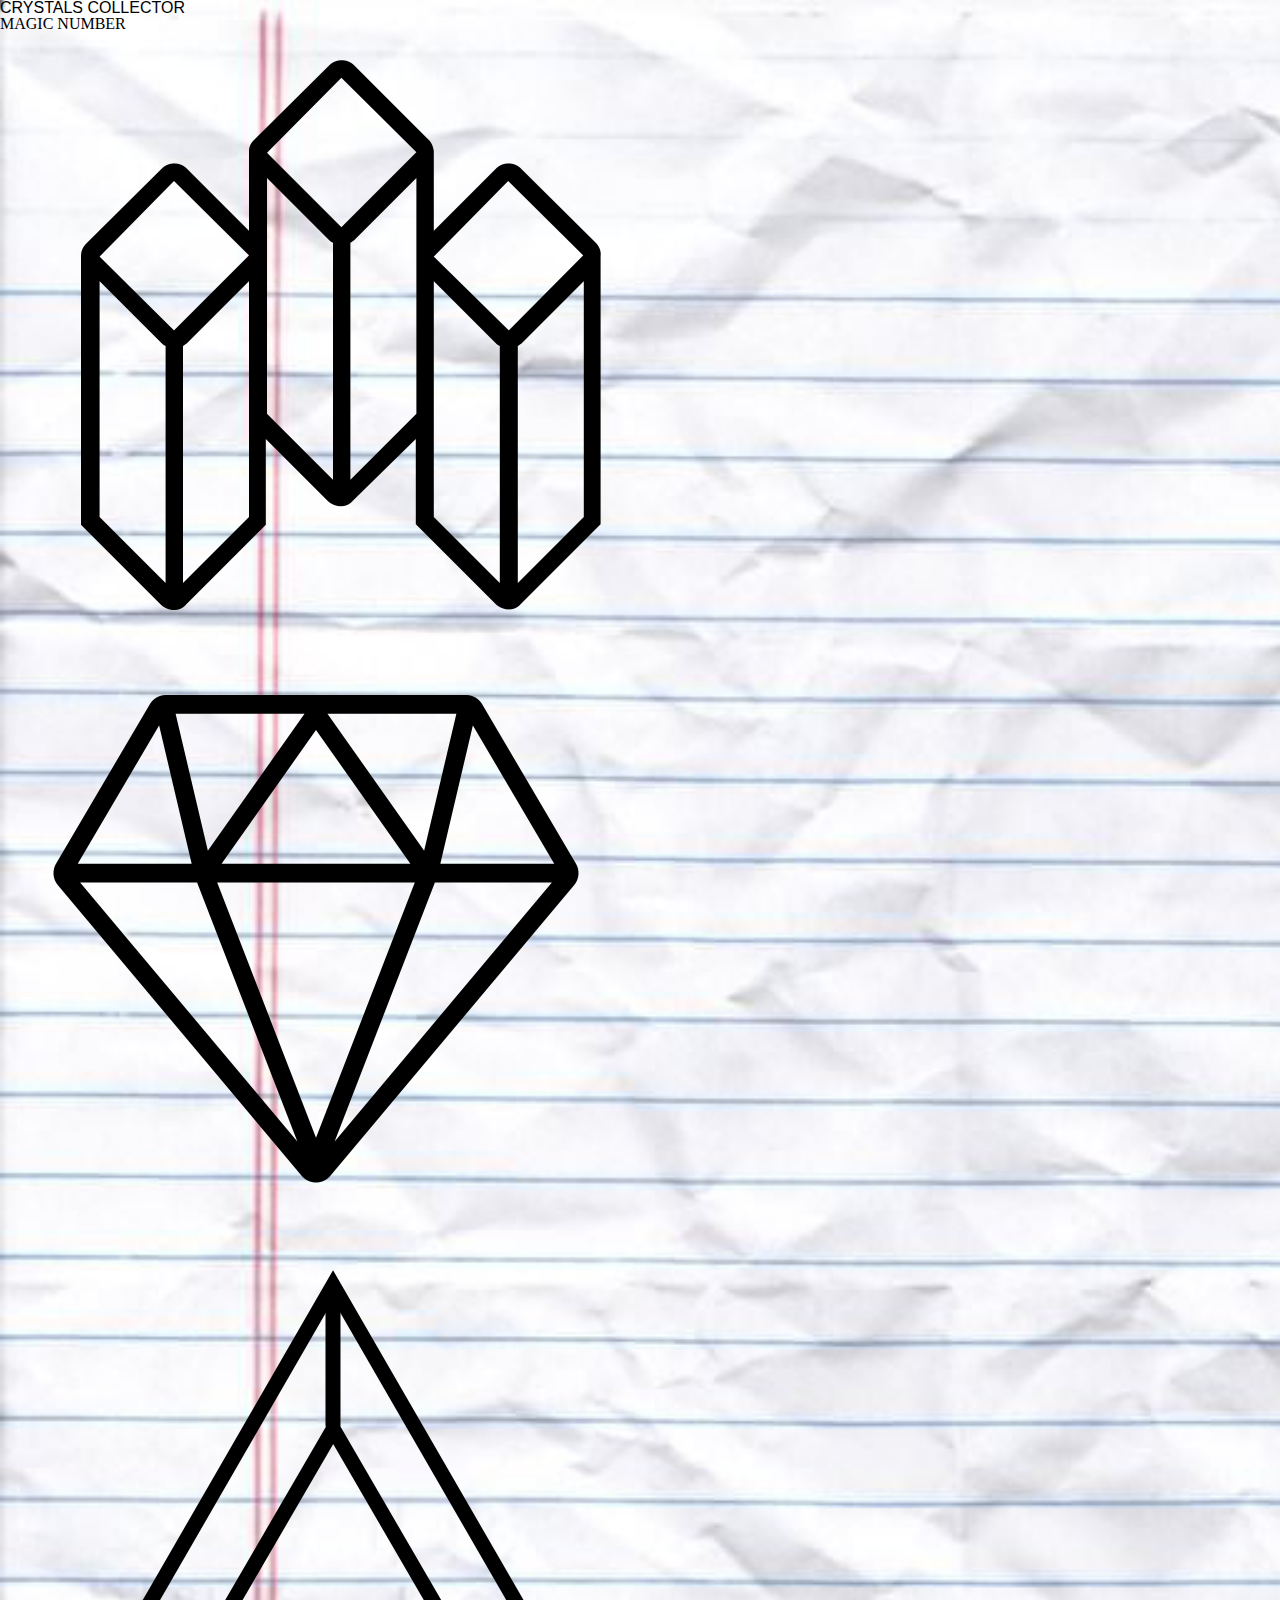
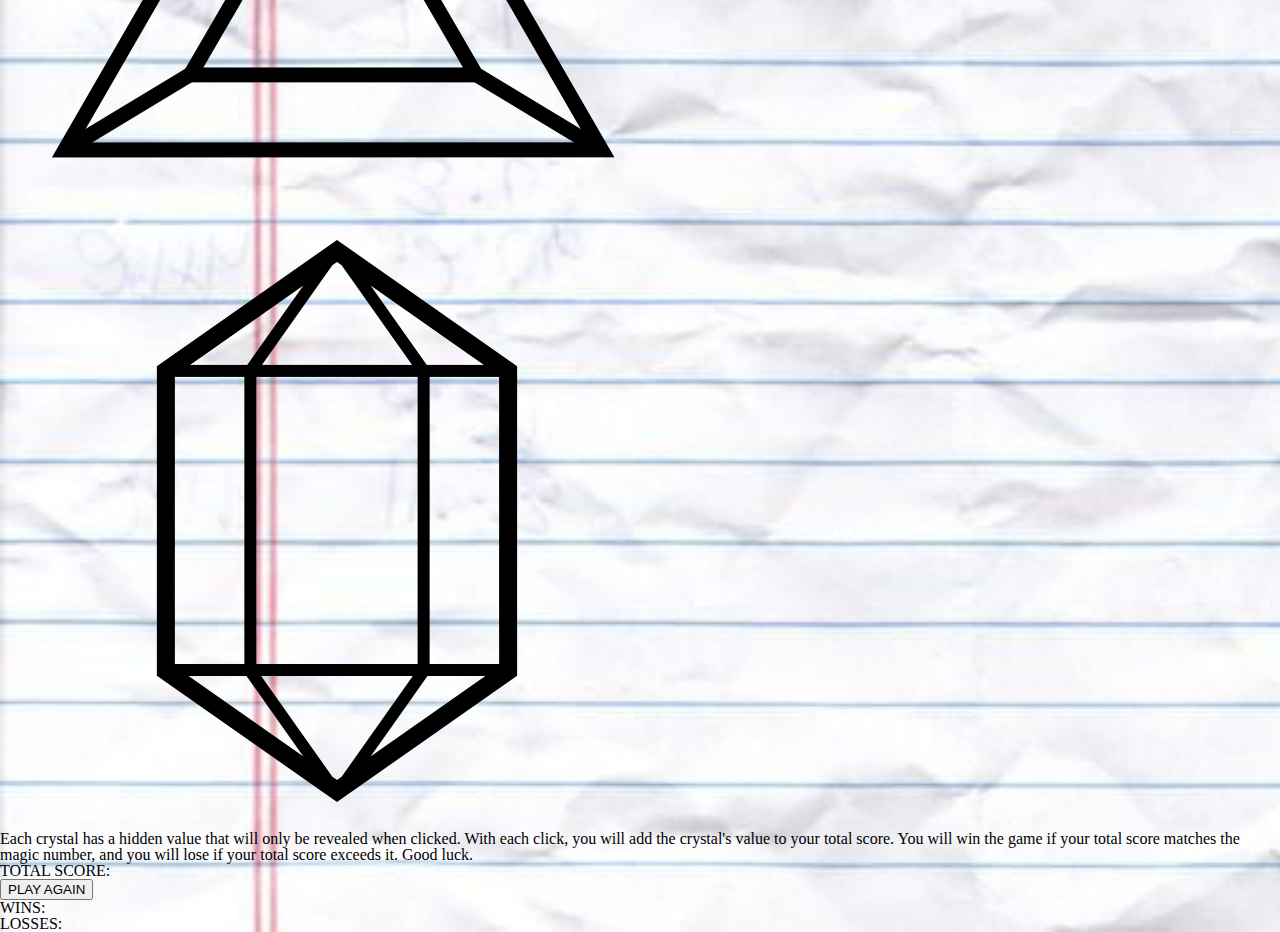
==== index.html @ d896966d "updates" ====
<!DOCTYPE html>
<html lang="en">
<head>
	<meta charset="UTF-8">
	<title>Crystals Collector Game</title>
	<link rel="stylesheet" type="text/css" href="assets/css/reset.css"/>
	<link rel="stylesheet" href="https://maxcdn.bootstrapcdn.com/bootstrap/4.0.0-beta/css/bootstrap.min.css" integrity="sha384-/Y6pD6FV/Vv2HJnA6t+vslU6fwYXjCFtcEpHbNJ0lyAFsXTsjBbfaDjzALeQsN6M" crossorigin="anonymous">
	<link rel="stylesheet" type="text/css" href="assets/css/style.css"/>
	<script src="https://cdnjs.cloudflare.com/ajax/libs/jquery/3.2.1/jquery.min.js"></script>
	<script type="text/javascript" src="assets/javascript/game.js"></script>
	<meta name="viewport" content="width=device-width, initial-scale=1, maximum-scale=1"/>
</head>

<body>

    <div class="header text-center">
        <h1>CRYSTALS COLLECTOR</h1>
        <h3>MAGIC NUMBER</h3>
        <h3 id="magicNumber"></h3>

    </div>

    <div class="container">
        <div class="row">
                <div class="col-xs-6 col-sm-6 col-md-3 col-lg-3 text-center">
                        <img class="crystal1" id="crystal1" src="assets/images/crystal1.png" alt="Crystal 1"/>
                </div>
                <div class="col-xs-6 col-sm-6 col-md-3 col-lg-3 text-center">
                        <img class="crystal2" id="crystal2" src="assets/images/crystal2.png" alt="Crystal 2"/>
                </div>
                <div class="col-xs-6 col-sm-6 col-md-3 col-lg-3 text-center">
                        <img class="crystal3" id="crystal3" src="assets/images/crystal3.png" alt="Crystal 3"/>
                </div>
                <div class="col-xs-6 col-sm-6 col-md-3 col-lg-3 text-center">
                        <img class="crystal4" id="crystal4" src="assets/images/crystal4.png" alt="Crystal 4"/>
                </div>
        </div>

        <div class="col-lg-12 directions">
                <p>Each crystal has a hidden value that will only be revealed when clicked. With each click, you will add the crystal's value to your total score. You will win the game if your total score matches the magic number, and you will lose if your total score exceeds it. Good luck.</p>

        </div>

        <div class="row text-center">
                <div class="col-lg-4 total">
                        <h3>TOTAL SCORE:</h3>
                        <h3 id="totalScore"></h3>
                    </div>

                    <div class="col-lg-4 button">
                            <h3 id="winOrLose"></h3>
                            <button type="button" class="btn btn-light btn-lg">PLAY AGAIN</button>
                    </div>

                    <div class="col-lg-4 scores">
                            <p class="score">WINS: <span id="wins"></span></p> 
                            <p class="score">LOSSES: <span id="losses"></span></p>

                    </div>
            </div>
    </div>











</body>
</html>
---- assets/css/style.css ----
@font-face {
    font-family: 'MyWebFont';
    src: url('Sketch3d.otf'); /* IE9 Compat Modes */
    src: url('Sketch3d.otf') format('embedded-opentype'), /* IE6-IE8 */
         url('Sketch3d.otf') format('otf'), /* Super Modern Browsers */
         url('Sketch3d.otf') format('otf'), /* Pretty Modern Browsers */
         url('Sketch3d.otf')  format('truetype'), /* Safari, Android, iOS */
         url('webfont.svg#svgFontName') format('svg'); /* Legacy iOS */
  }


html {
	box-sizing: border-box;
}

body { 
	min-height: 100%;
    background: url("../images/background.jpg");
    background-size: cover;
	background-repeat: no-repeat;
	background-attachment: scroll;
}

h1{
    font-family: "MyWebFont", "Sketch3d", sans-serif;
}
      
}
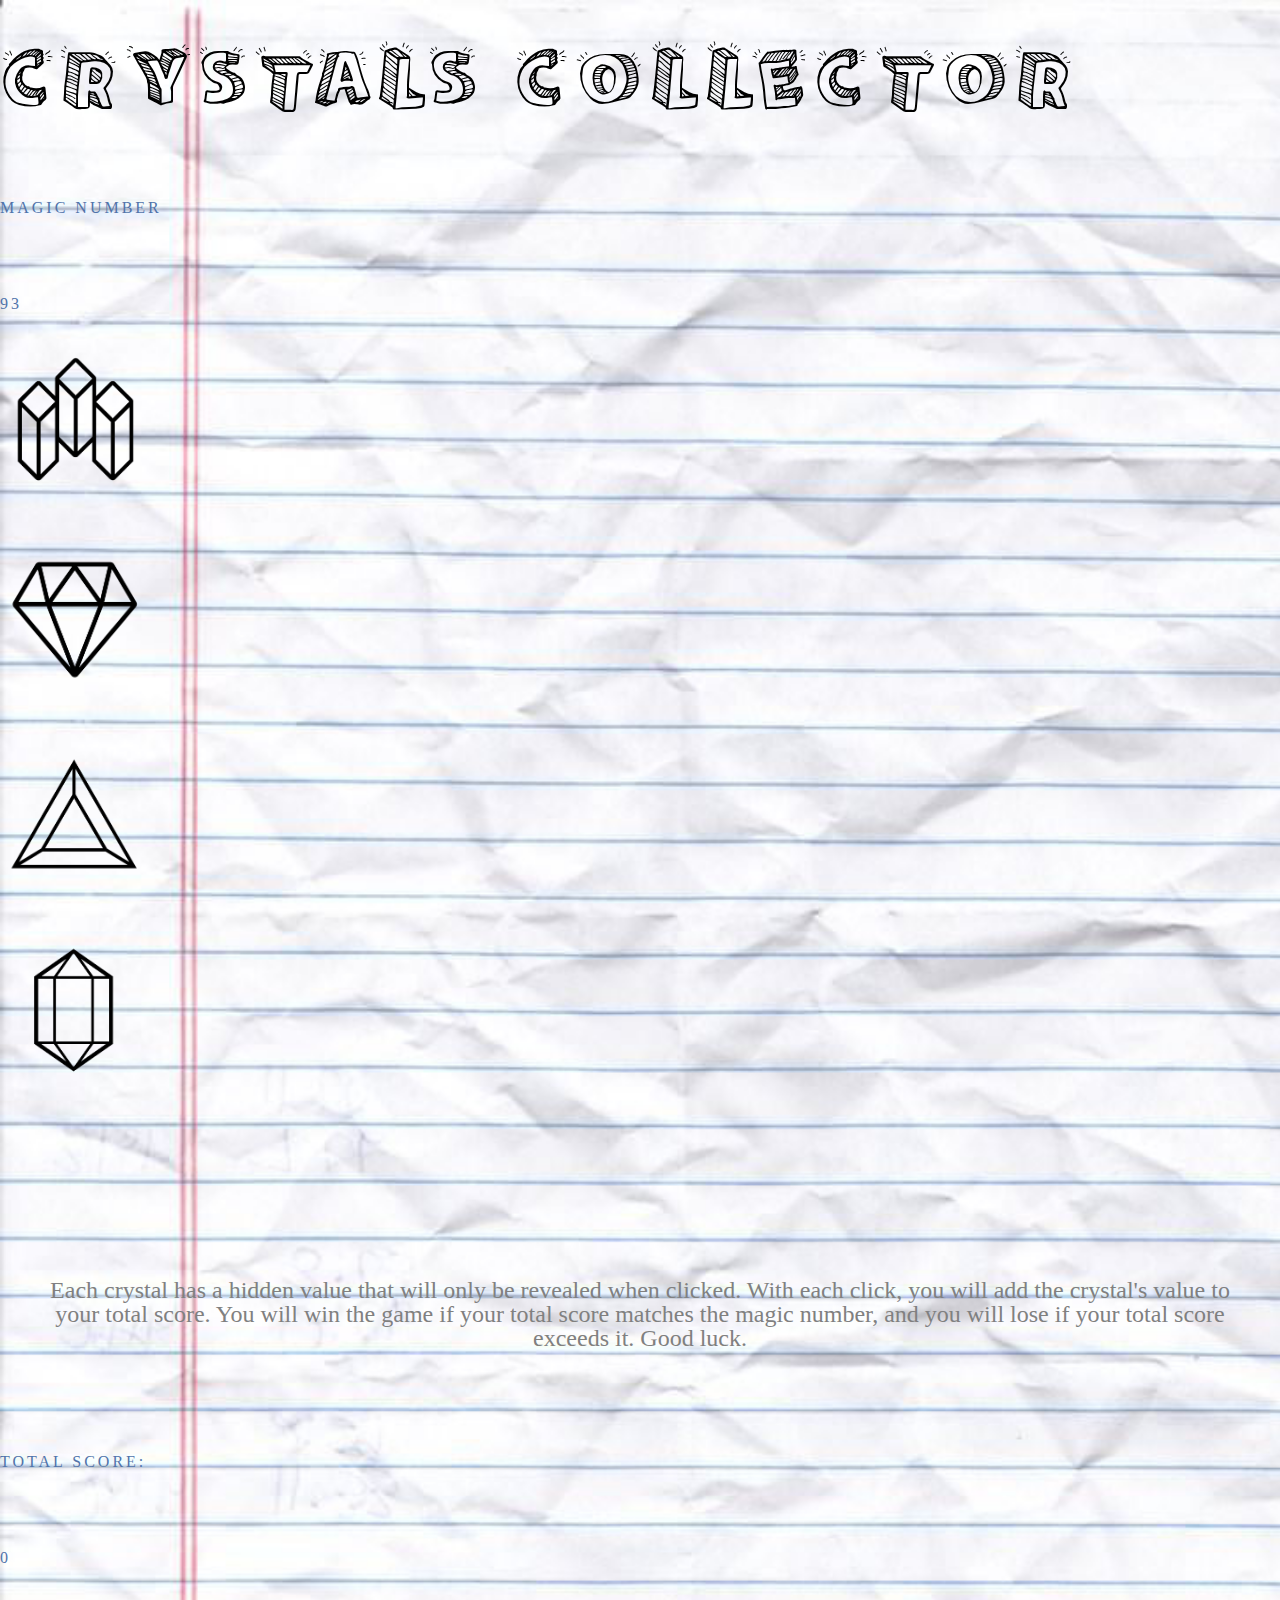
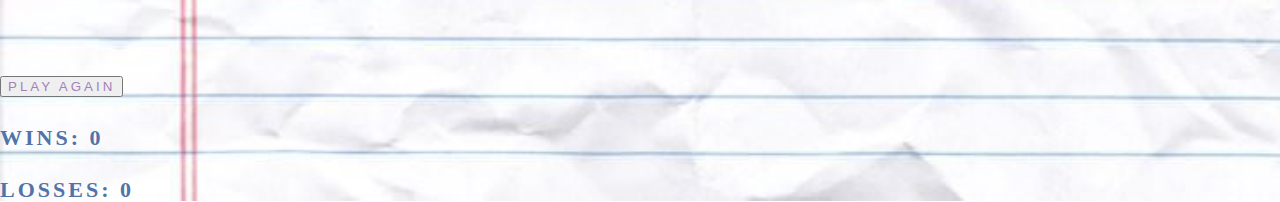
==== commit 8e92471a: "updated html" ====
--- a/index.html
+++ b/index.html
@@ -3,11 +3,11 @@
 <head>
 	<meta charset="UTF-8">
 	<title>Crystals Collector Game</title>
-	<link rel="stylesheet" type="text/css" href="assets/css/reset.css"/>
+	<link rel="stylesheet" type="text/css" href="../assets/css/reset.css"/>
 	<link rel="stylesheet" href="https://maxcdn.bootstrapcdn.com/bootstrap/4.0.0-beta/css/bootstrap.min.css" integrity="sha384-/Y6pD6FV/Vv2HJnA6t+vslU6fwYXjCFtcEpHbNJ0lyAFsXTsjBbfaDjzALeQsN6M" crossorigin="anonymous">
-	<link rel="stylesheet" type="text/css" href="assets/css/style.css"/>
+	<link rel="stylesheet" type="text/css" href="../assets/css/style.css"/>
 	<script src="https://cdnjs.cloudflare.com/ajax/libs/jquery/3.2.1/jquery.min.js"></script>
-	<script type="text/javascript" src="assets/javascript/game.js"></script>
+	<script type="text/javascript" src="../assets/js/game.js"></script>
 	<meta name="viewport" content="width=device-width, initial-scale=1, maximum-scale=1"/>
 </head>
 
@@ -23,16 +23,20 @@
     <div class="container">
         <div class="row">
                 <div class="col-xs-6 col-sm-6 col-md-3 col-lg-3 text-center">
-                        <img class="crystal1" id="crystal1" src="assets/images/crystal1.png" alt="Crystal 1"/>
+                        <img class="crystalimg" id="crystal1" src="../assets/images/crystal1.png" alt="Crystal 1"/>
+                        
                 </div>
                 <div class="col-xs-6 col-sm-6 col-md-3 col-lg-3 text-center">
-                        <img class="crystal2" id="crystal2" src="assets/images/crystal2.png" alt="Crystal 2"/>
+                        <img class="crystalimg" id="crystal2" src="../assets/images/crystal2.png" alt="Crystal 2"/>
+                       
                 </div>
                 <div class="col-xs-6 col-sm-6 col-md-3 col-lg-3 text-center">
-                        <img class="crystal3" id="crystal3" src="assets/images/crystal3.png" alt="Crystal 3"/>
+                        <img class="crystalimg" id="crystal3" src="../assets/images/crystal3.png" alt="Crystal 3"/>
+                        
                 </div>
                 <div class="col-xs-6 col-sm-6 col-md-3 col-lg-3 text-center">
-                        <img class="crystal4" id="crystal4" src="assets/images/crystal4.png" alt="Crystal 4"/>
+                        <img class="crystalimg" id="crystal4" src="../assets/images/crystal4.png" alt="Crystal 4"/>
+                        
                 </div>
         </div>
 
@@ -72,5 +76,3 @@
 
 </body>
 </html>
-
-
--- a/assets/css/style.css
+++ b/assets/css/style.css
@@ -2,12 +2,14 @@
 
 @font-face {
     font-family: 'MyWebFont';
-    src: url('Sketch3d.otf'); /* IE9 Compat Modes */
-    src: url('Sketch3d.otf') format('embedded-opentype'), /* IE6-IE8 */
-         url('Sketch3d.otf') format('otf'), /* Super Modern Browsers */
-         url('Sketch3d.otf') format('otf'), /* Pretty Modern Browsers */
-         url('Sketch3d.otf')  format('truetype'), /* Safari, Android, iOS */
+    src: url('../fonts/sketch_3d-webfont.woff'); /* IE9 Compat Modes */
+    src: url('../fonts/sketch_3d-webfont.woff') format('embedded-opentype'), /* IE6-IE8 */
+         url('../fonts/Sketch\ 3D.woff'), /* Super Modern Browsers */
+         url('../fonts/Sketch\ 3D.woff') format('otf'), /* Pretty Modern Browsers */
+         url('../fonts/Sketch\ 3D.woff')  format('truetype'), /* Safari, Android, iOS */
          url('webfont.svg#svgFontName') format('svg'); /* Legacy iOS */
+
+    
   }
 
 
@@ -25,7 +27,90 @@
 
 h1{
     font-family: "MyWebFont", "Sketch3d", sans-serif;
-}
-      
+    font-size: 5em;
+    margin: 4em;
+
 }
 
+h3 {
+	margin: 80px 0px 10px 0px;
+    letter-spacing: 3px;
+    
+    
+}
+
+#magicNumber
+
+.header {
+	padding: 70px 0px 0px 0px;
+	color: grey;
+}
+
+h1, h3, #magicNumber, #totalScore, #wins, #losses, .score {
+	color: #5073aa;
+}
+
+h1 {
+	color: black;
+	margin: 40px 0px 35px 0px;
+	letter-spacing: 9px;
+}
+
+.crystalimg {
+    width: 150px;
+    margin: 30px auto;
+} 
+
+#crystal1.crystalimg:hover{
+  background-image: url("../images/crystal1.png")
+}
+
+.gemColor{
+    margin: -15px;
+    margin-left: -10px;
+    
+}
+
+.gemColorOverlay{
+    margin: -222px;
+    
+    
+}
+
+
+.directions {
+	color: grey;
+    text-align: center;
+    font-size: 1.5em;
+    padding: 7em 2em;
+    padding-bottom: 1em;
+    margin-left: 5em;
+}
+
+.score {
+	padding-top: 30px;
+	margin-bottom: 0;
+	font-size: 22px;
+	font-weight: 600;
+	letter-spacing: 3px;
+}
+
+#winOrLose {
+	color: #a182bc;
+}
+
+.total, .scores, .directions {
+	margin: auto;
+}
+
+.btn {
+	margin-top: 30px;
+	margin-left: auto;
+	margin-right: auto;
+	color: #a182bc;
+	letter-spacing: 3px;
+}
+
+
+
+
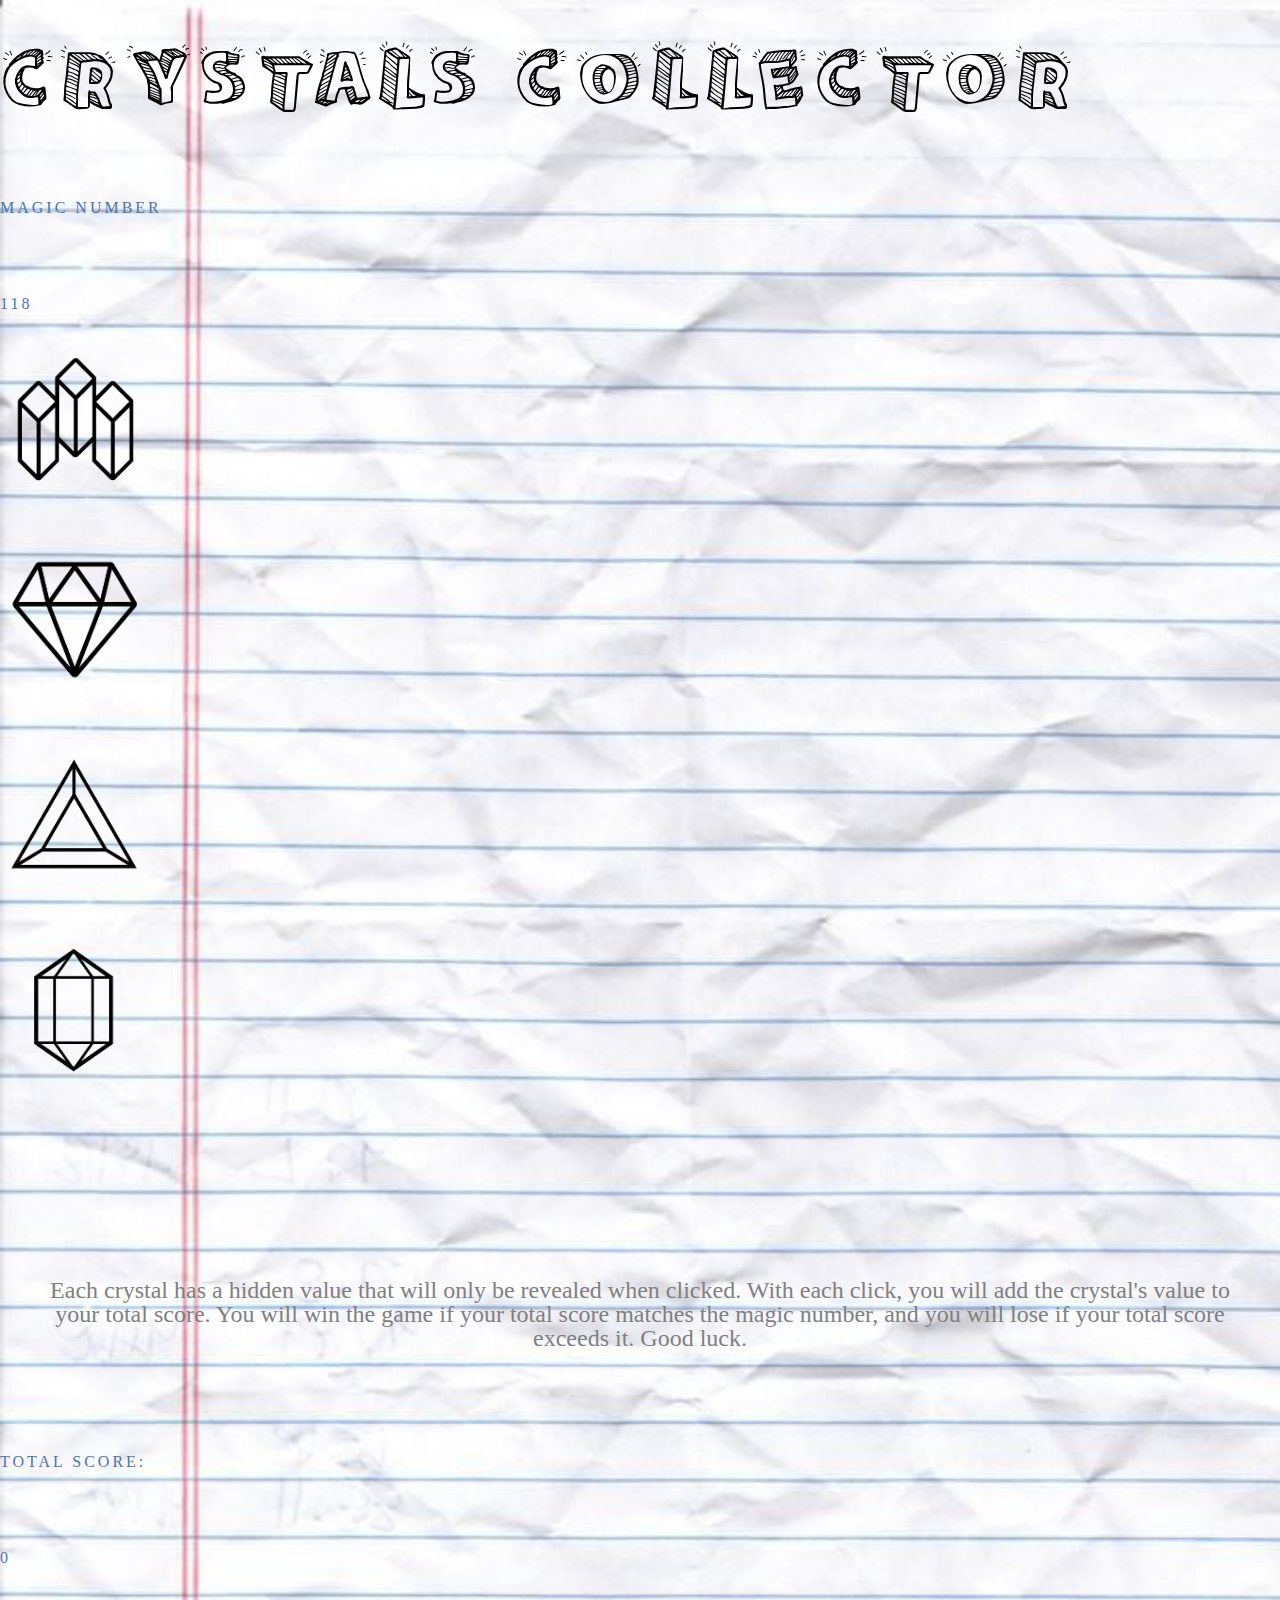
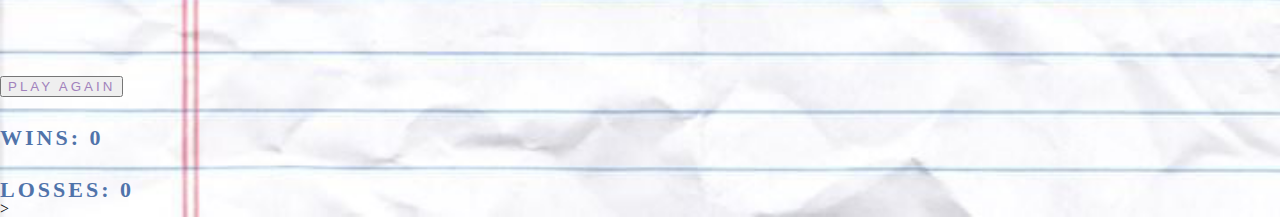
==== commit a36fe2dc: "update" ====
--- a/index.html
+++ b/index.html
@@ -64,7 +64,7 @@
             </div>
     </div>
 
-
+        <footer></footer>>
 
 
 
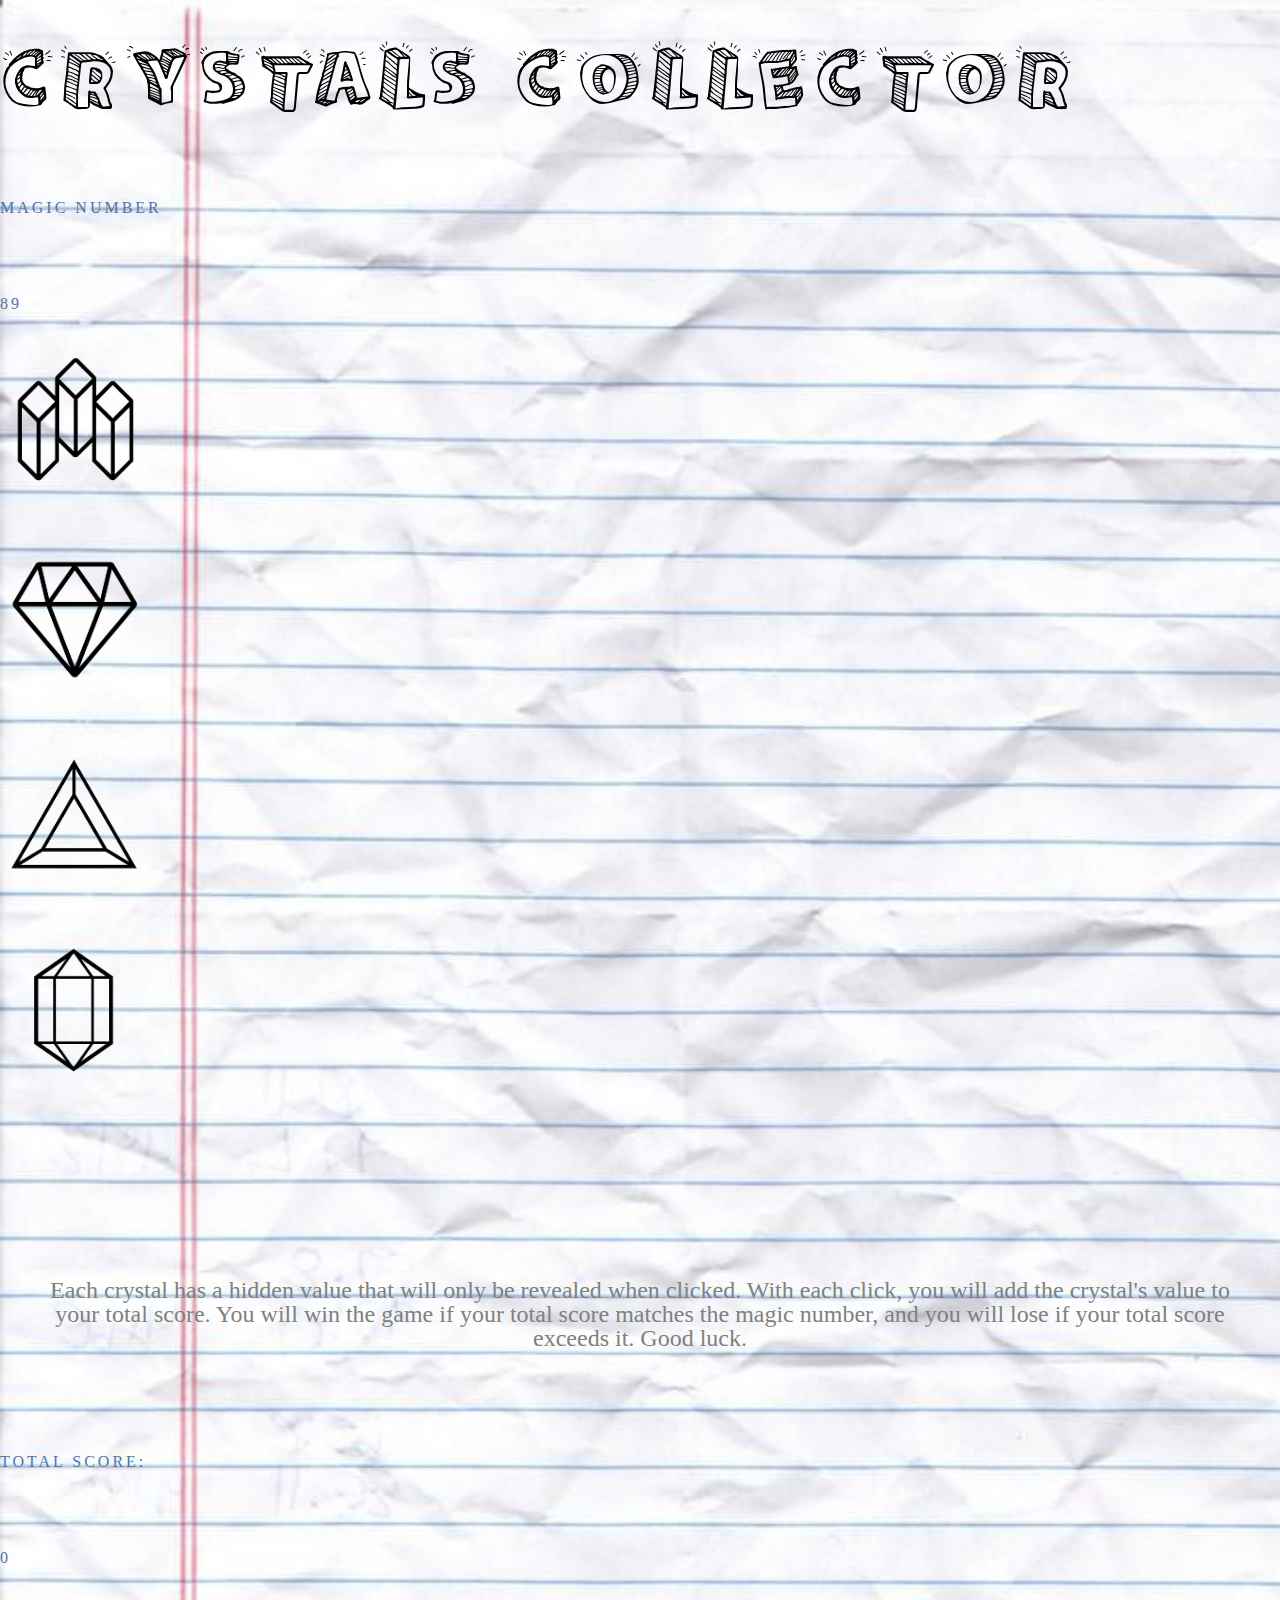
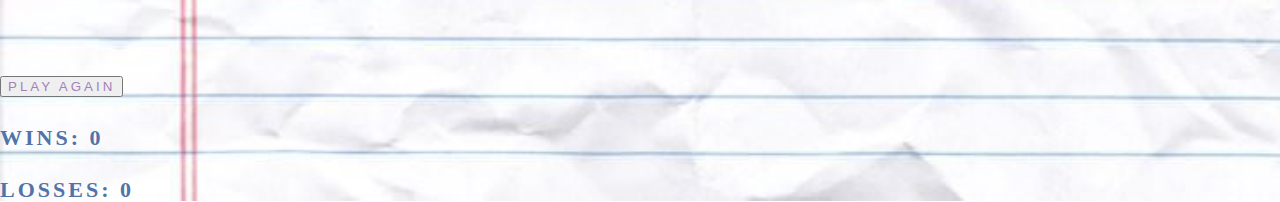
==== commit 86280151: "updated html" ====
--- a/index.html
+++ b/index.html
@@ -64,7 +64,7 @@
             </div>
     </div>
 
-        <footer></footer>>
+        
 
 
 
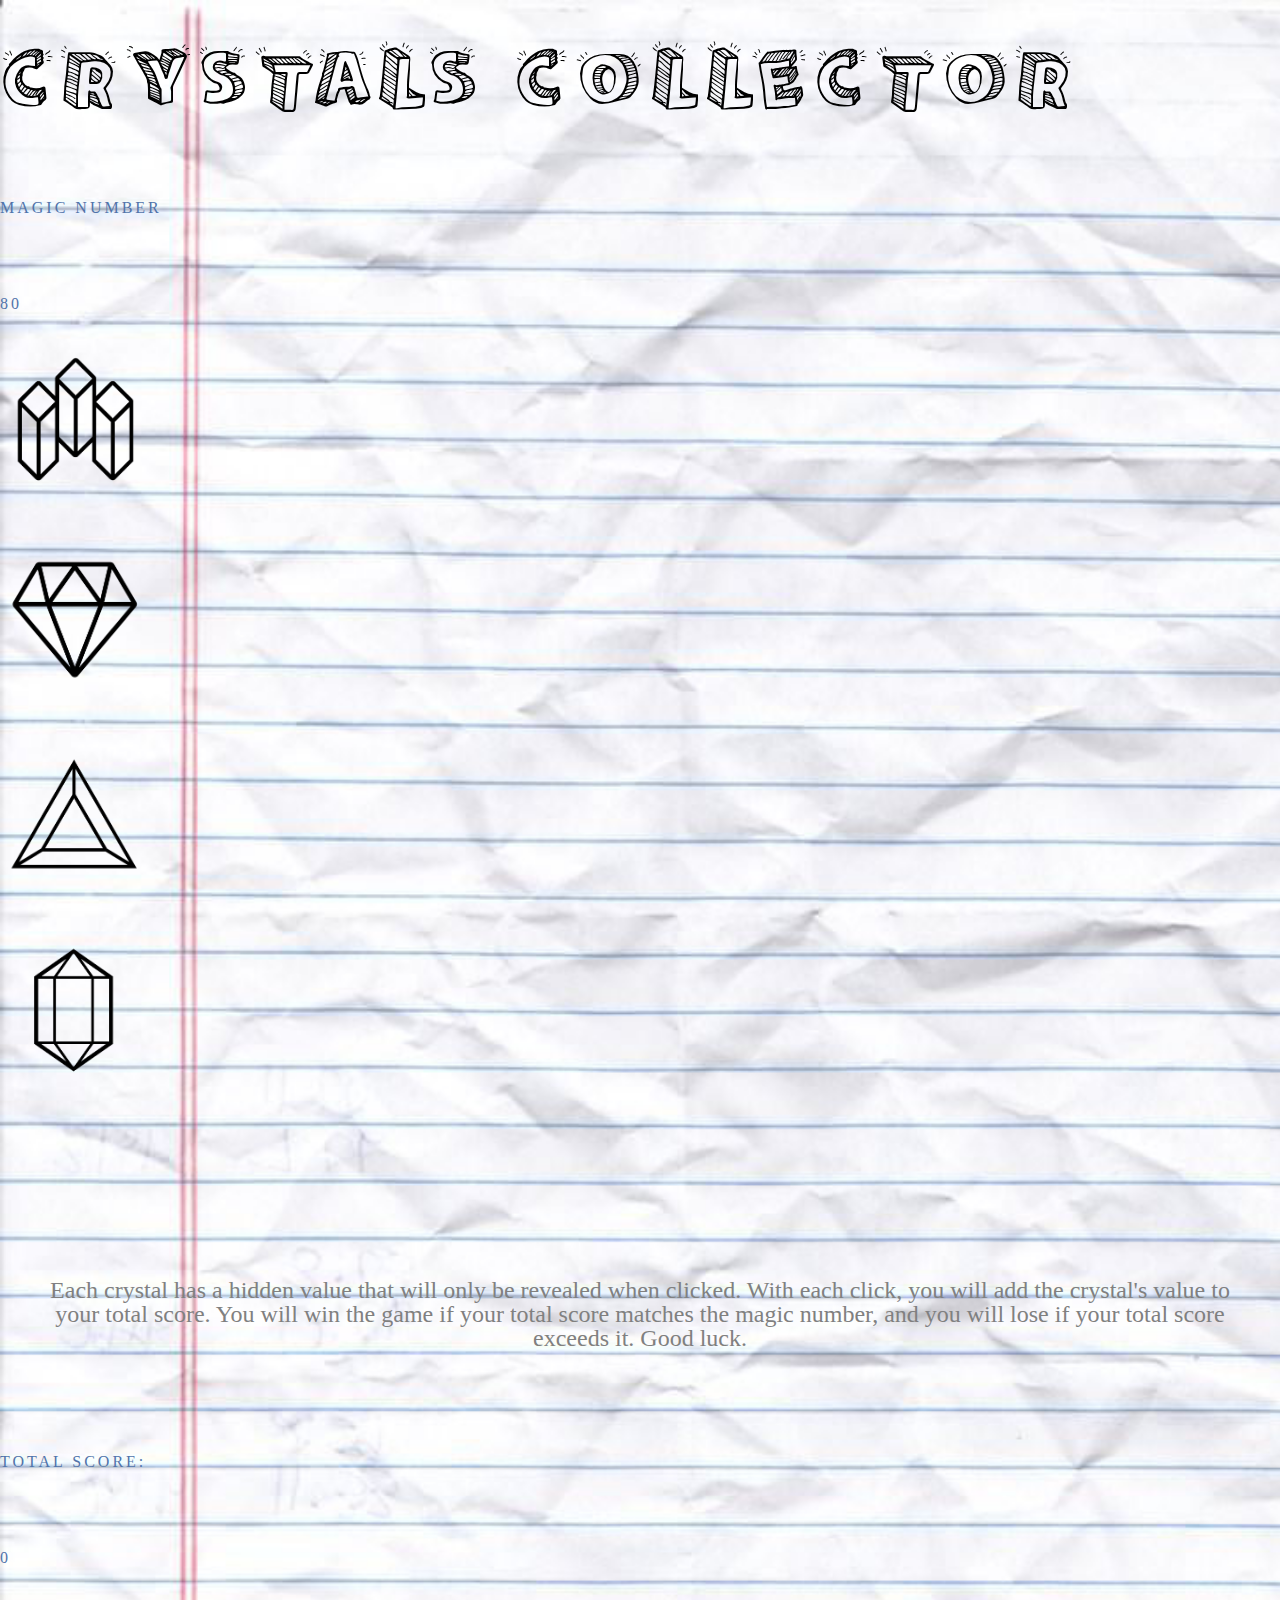
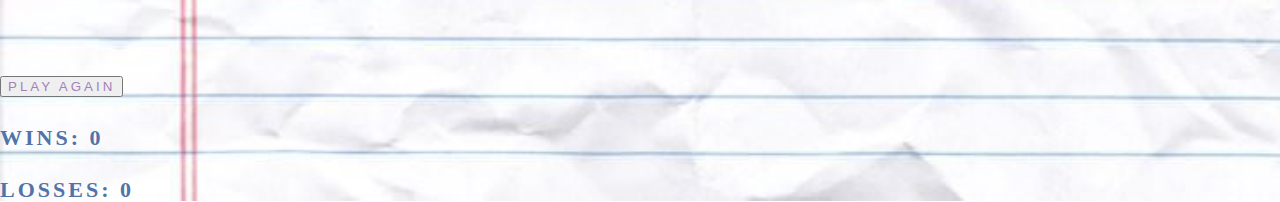
==== commit 8c5972ac: "html update" ====
--- a/index.html
+++ b/index.html
@@ -3,11 +3,11 @@
 <head>
 	<meta charset="UTF-8">
 	<title>Crystals Collector Game</title>
-	<link rel="stylesheet" type="text/css" href="../assets/css/reset.css"/>
+	<link rel="stylesheet" type="text/css" href="assets/css/reset.css"/>
 	<link rel="stylesheet" href="https://maxcdn.bootstrapcdn.com/bootstrap/4.0.0-beta/css/bootstrap.min.css" integrity="sha384-/Y6pD6FV/Vv2HJnA6t+vslU6fwYXjCFtcEpHbNJ0lyAFsXTsjBbfaDjzALeQsN6M" crossorigin="anonymous">
-	<link rel="stylesheet" type="text/css" href="../assets/css/style.css"/>
+	<link rel="stylesheet" type="text/css" href="assets/css/style.css"/>
 	<script src="https://cdnjs.cloudflare.com/ajax/libs/jquery/3.2.1/jquery.min.js"></script>
-	<script type="text/javascript" src="../assets/js/game.js"></script>
+	<script type="text/javascript" src="assets/js/game.js"></script>
 	<meta name="viewport" content="width=device-width, initial-scale=1, maximum-scale=1"/>
 </head>
 
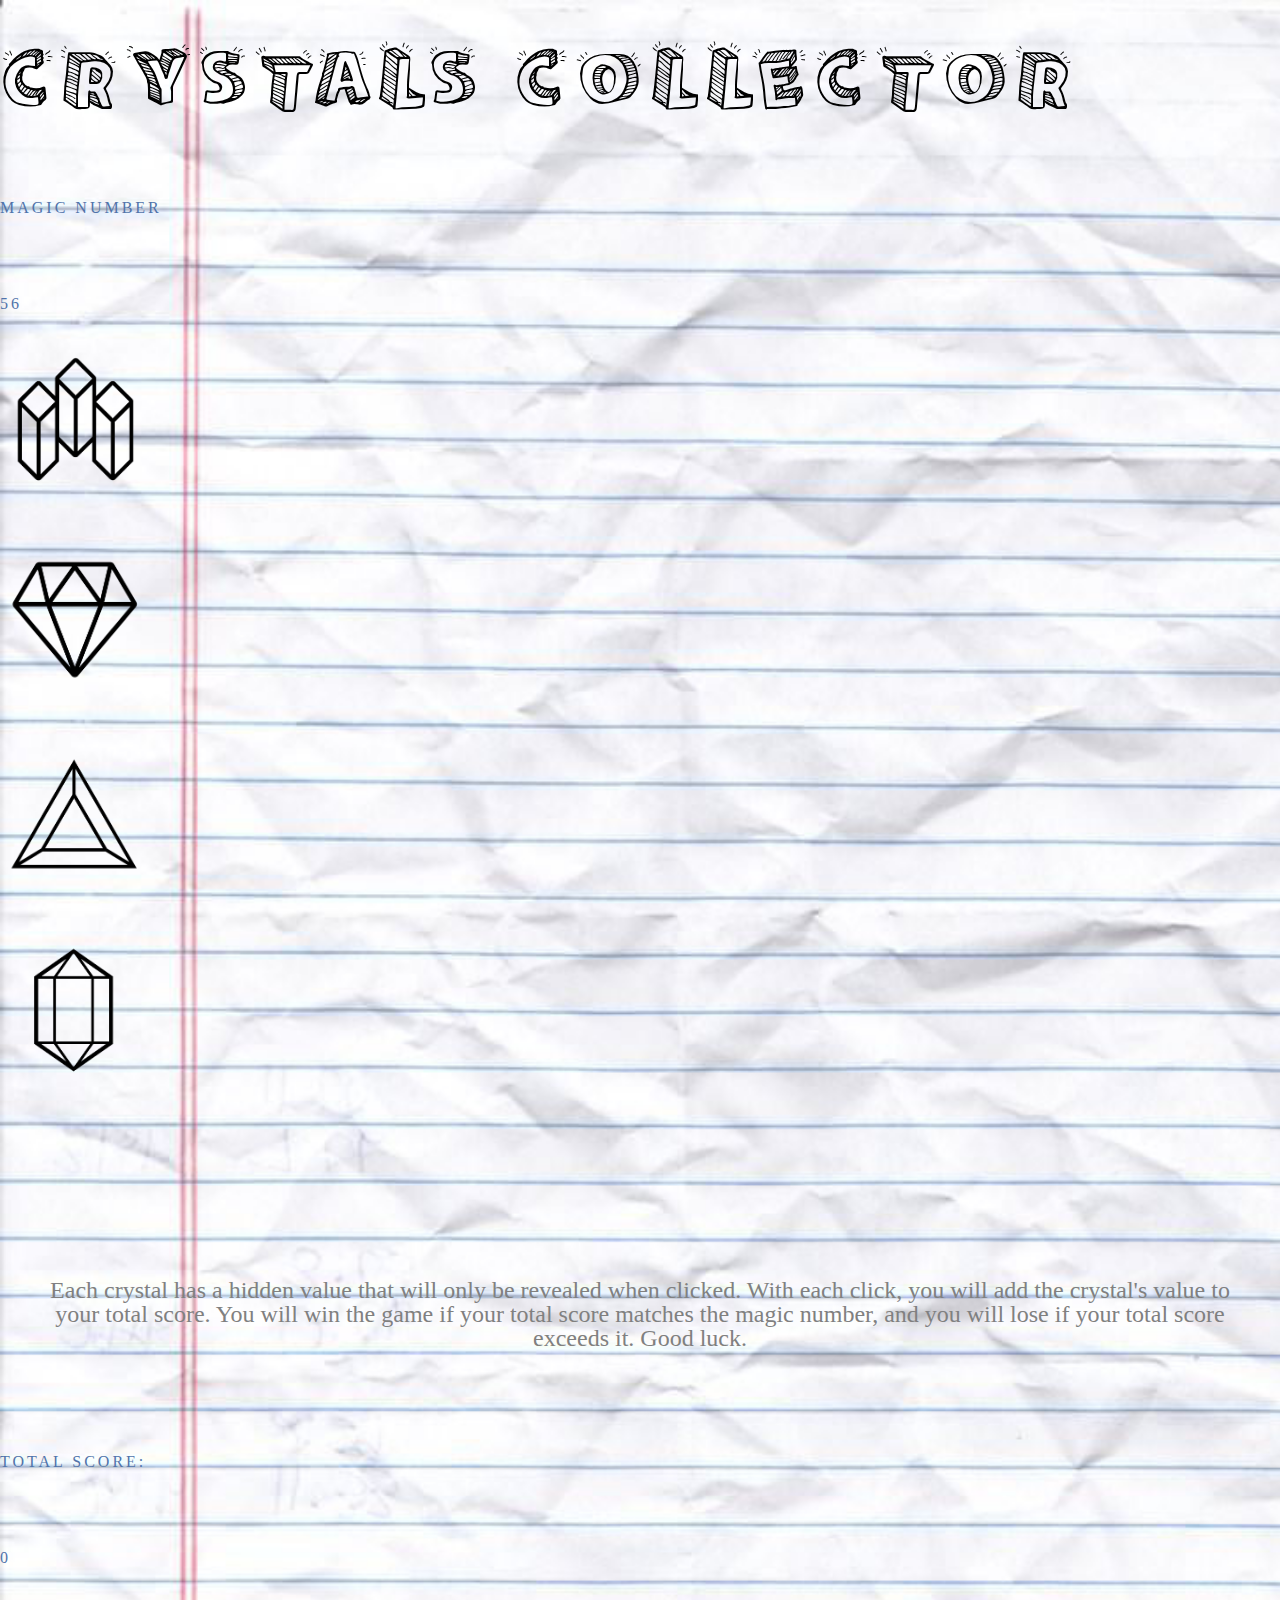
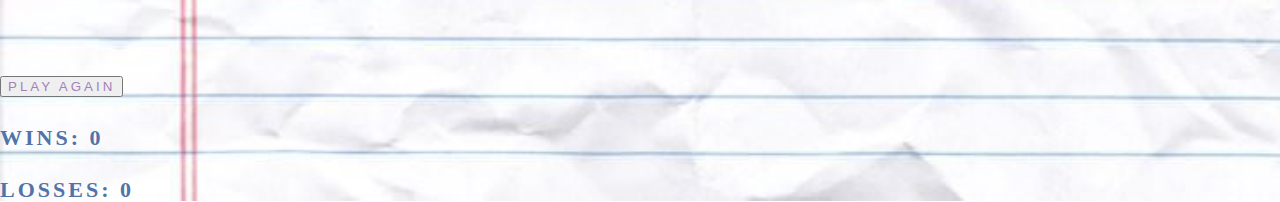
==== commit 2b2e05ac: "updated hover images" ====
--- a/index.html
+++ b/index.html
@@ -23,19 +23,19 @@
     <div class="container">
         <div class="row">
                 <div class="col-xs-6 col-sm-6 col-md-3 col-lg-3 text-center">
-                        <img class="crystalimg" id="crystal1" src="../assets/images/crystal1.png" alt="Crystal 1"/>
+                        <img class="crystalimg" id="crystal1" src="assets/images/crystal1.png" alt="Crystal 1"/>
                         
                 </div>
                 <div class="col-xs-6 col-sm-6 col-md-3 col-lg-3 text-center">
-                        <img class="crystalimg" id="crystal2" src="../assets/images/crystal2.png" alt="Crystal 2"/>
+                        <img class="crystalimg" id="crystal2" src="assets/images/crystal2.png" alt="Crystal 2"/>
                        
                 </div>
                 <div class="col-xs-6 col-sm-6 col-md-3 col-lg-3 text-center">
-                        <img class="crystalimg" id="crystal3" src="../assets/images/crystal3.png" alt="Crystal 3"/>
+                        <img class="crystalimg" id="crystal3" src="assets/images/crystal3.png" alt="Crystal 3"/>
                         
                 </div>
                 <div class="col-xs-6 col-sm-6 col-md-3 col-lg-3 text-center">
-                        <img class="crystalimg" id="crystal4" src="../assets/images/crystal4.png" alt="Crystal 4"/>
+                        <img class="crystalimg" id="crystal4" src="assets/images/crystal4.png" alt="Crystal 4"/>
                         
                 </div>
         </div>
--- a/assets/css/style.css
+++ b/assets/css/style.css
@@ -62,8 +62,23 @@
 } 
 
 #crystal1.crystalimg:hover{
-  background-image: url("../images/crystal1.png")
+  background-image: url("../images/gemColor1.png")
 }
+
+#crystal2.crystalimg:hover{
+    background-image: url("../images/gemColor2.png")
+  }
+
+  #crystal3.crystalimg:hover{
+    background-image: url("../images/gemColor3.png")
+  }
+
+  #crystal4.crystalimg:hover{
+    background-image: url("../images/gemColor4.png")
+  }
+  
+  
+  
 
 .gemColor{
     margin: -15px;
